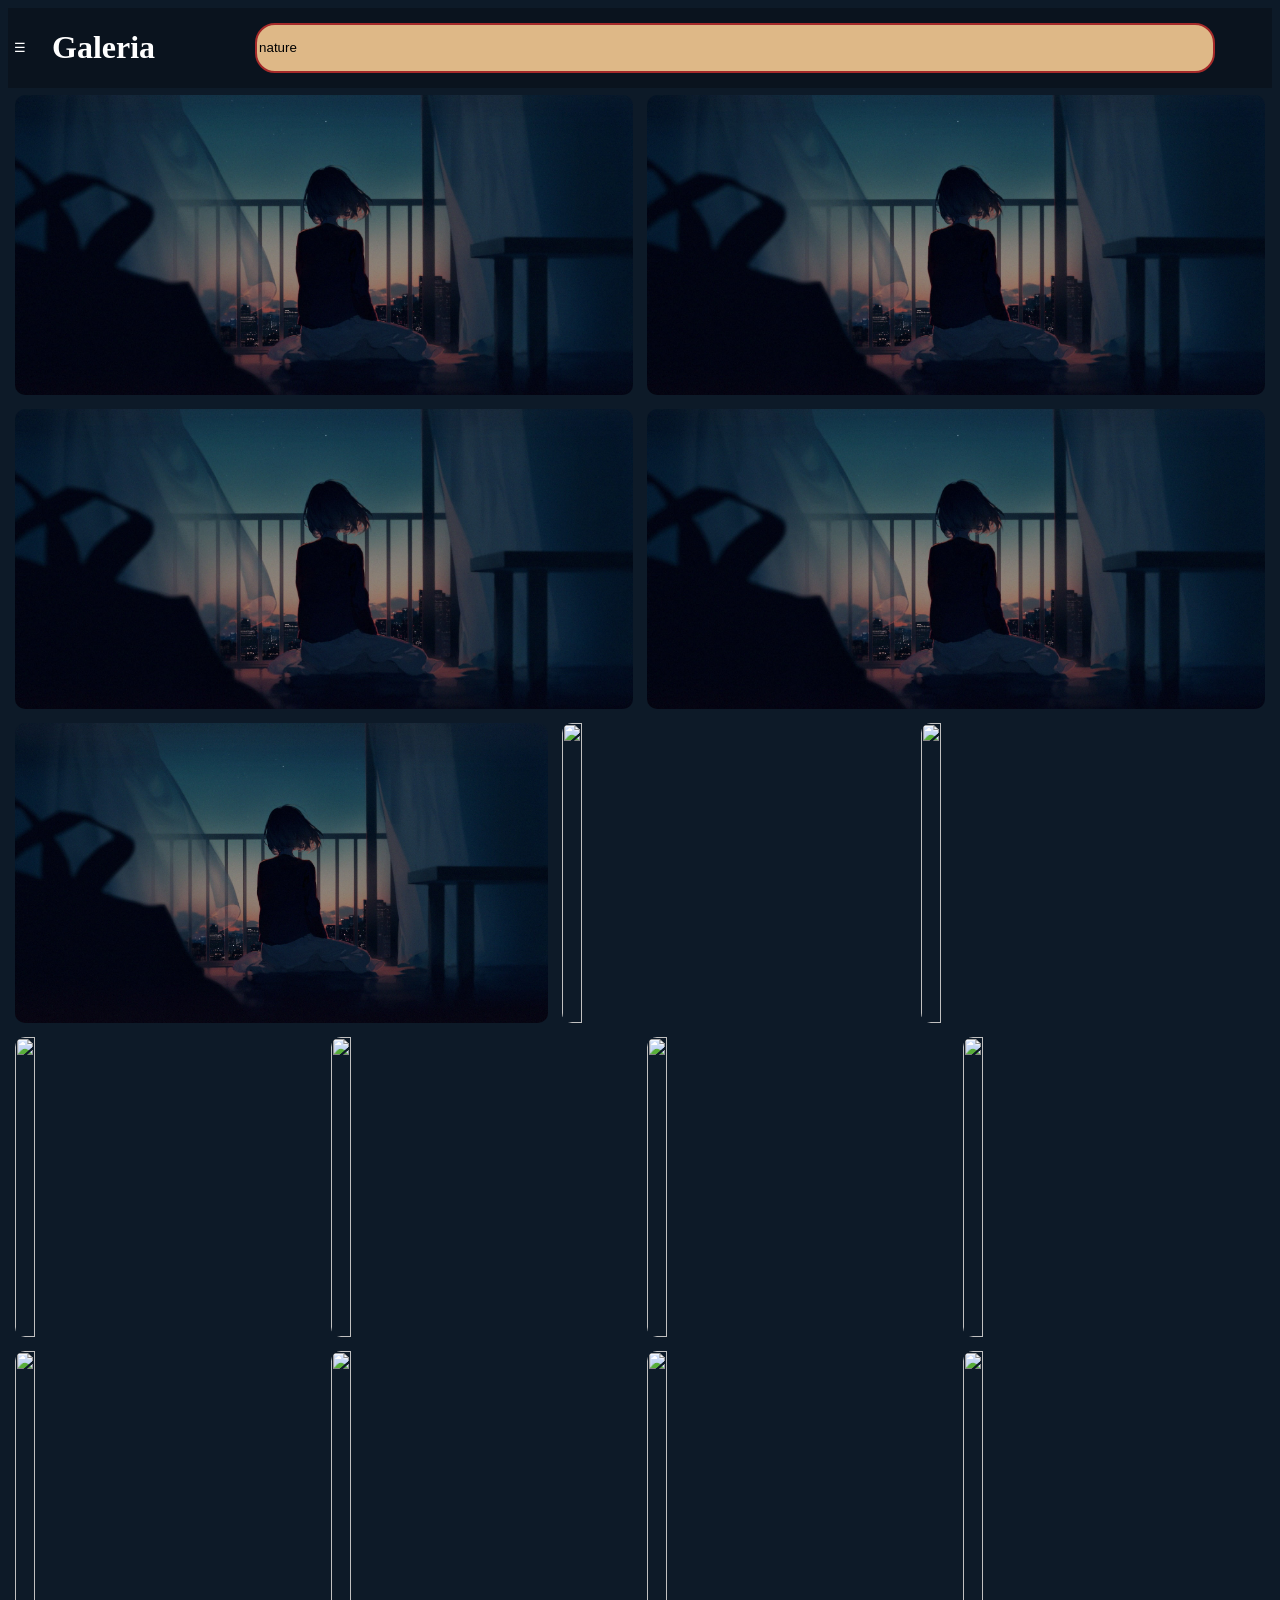
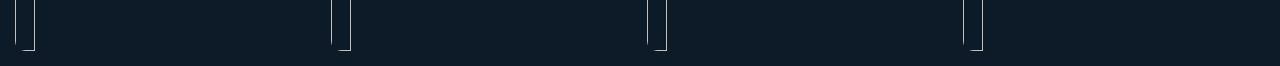
==== website/index.html @ 6a7b370f "Adds image gallery web app with sidebar, search, and FAQ Introduces a user-friendly gallery platform" ====
<!DOCTYPE html>
<html>
<head>
	<meta charset="utf-8">
	<meta name="viewport" content="width=device-width, initial-scale=1">
	<title>Galeria</title>
	<link rel="stylesheet" href="style.css">
</head>
<body>
	<header>
		<div class="header">
			<button class= "siber-btn" id = "sidebar-btn">&#9776;</button>
			<h1 class="header-text">Galeria</h1>
			<div class="search-field">
				<form>
					<input for="search-field" type="text" id="search-field" placeholder="Suche einen Bild:" value="nature">
				</form>
			</div>
		</div>	
	</header>
	<main id="main">
		<div class="sidebar">
			<nav>
				<ul>
					<li class = "sidebarli"><a class="sidebarlink" href="index.html">Home</a></li>
					<li class = "sidebarli"><a class="sidebarlink" href="unterseiten/ihreFotos.html">Ihre Fotos</a></li>
					<li class = "sidebarli"><a class="sidebarlink" href="unterseiten/Profil.html">Profil</a></li>
					<li class = "sidebarli"><a class="sidebarlink" href="unterseiten/FAQ.html">FAQ</a></li>
				</ul>
			</nav>
		</div>
		<div class="content" id="content">
			
		</div>

		<div id="photo-preview">
			<button id="close-btn">&times;</button>
			<button id="like-btn">&hearts;</button>
		</div>
	</main>
	<footer>
	</footer>
	<script type="module" src="script.js"></script>
</body>
</html>
---- website/style.css ----
:root{
	--main-bg-color: rgb(13, 26, 40, 1.0);
	--main-hd-color: rgb(10, 19, 30);
	--main-font-color: white;
}





body{
	background-color: var(--main-bg-color);
}


#photo-preview{
	position: fixed;
	background: none;
	display: none;
	justify-content: center;
	align-items: center;
	min-height: 100vh;
	min-width: 100vw;
	top: 0;
	z-index: 100;
	backdrop-filter: blur(8px); /* KI hat geholfen die backdrop.filter statement zu finden*/
}

#preview-img{	
	position: absolute;
	height: 75vh;
	width: 75vw;
	border-radius: 20px;

}

#close-btn{
	position: absolute;
	top: 5vh;
	right: 5vw;
	background: none;
	border: none;
	color: var(--main-font-color);
	font-size: 2rem;
}


#like-btn{
	position: relative;
	top: 39vh;
	left: 36vw;
	font-size: 3rem;
	background: none;
	border: none;
	color: white;
}
#like-btn.active{
	color: red;
}



.content{
	background-color: var(--main-bg-color);;
	color: var(--main-font-color);
	display: flex;
	flex-wrap: wrap;
	transition: 0.6s cubic-bezier(0.65, 0, 0.35, 1); /*kann nicht erklären komplett */
}






.contentFAQ{
	background-color: var(--main-bg-color);;
	color: var(--main-font-color);
	text-align: center;
	max-width: 450px;
	transform: translateX(35vw);
}

.contentFAQ-h3{
	padding-top: 15px;
}

.contentFAQ-p-inspiration{
	text-align: left;
	margin-left: 7vw;
}

#FAQ-a{
	text-decoration: none;
	color: var(--main-font-color);
}

#FAQ-a:hover{
	color: gray;
}

.p-danke{
	padding-top: 30px;
}


.contentFAQ-inspiration-ul{
	text-align: left;
	margin-left: 5vw;
}


.header{
	display: flex;
	background-color: var(--main-hd-color);
}

.headerFAQ{
	display: flex;
	background-color: var(--main-hd-color);
	text-align: center;
}



.header-text{
	color: var(--main-font-color);
	margin-left: 20px;
}

.header-textFAQ{
	transform: translateX(41vw);
	color: var(--main-font-color);
}




.search-field{
	margin: auto 100px;
	color: var(--main-font-color);
}

#search-field{
	width: 75vw;
	height: 50px;
	box-sizing: border-box;
	border: 2px solid brown;
	border-radius: 20px	;
	background-color: burlywood;
}


.img{
	flex: 1 0 300px; 
	height: 300px;
	max-width: 800px;
	aspect-ratio: 16 / 9;   
	object-fit: cover;
    border-radius: 10px;
    cursor: pointer;
	margin: 7px;

	border-radius: 10px	;
}
/* */
.img:hover{
	cursor: pointer;
}


/* 
================
sidebar
================
 */

#sidebar-btn{
	background: none;
	color: var(--main-font-color);
	border: none;
}

#sidebar-btn:hover{
	color: gray;
}

.sidebar{
	position: fixed;
	width: 175px;
	height: 100vh;
	background-color: rgb(13, 26, 40, 1.0);
	color: var(--main-font-color);

	border-right: 4px solid darkgray;

	transform: translateX(-110%);
	transition: 0.6s cubic-bezier(0.65, 0, 0.35, 1); /*kann nicht erklären komplett */
}

.sidebar.active{
	transform: translateX(0);
}


.sidebarli{
	list-style: none;
	padding: 10px;
}

.sidebarlink{
	color: var(--main-font-color);
	text-decoration-line: none;
}	

.sidebarlink:hover{
	color: gray;
}
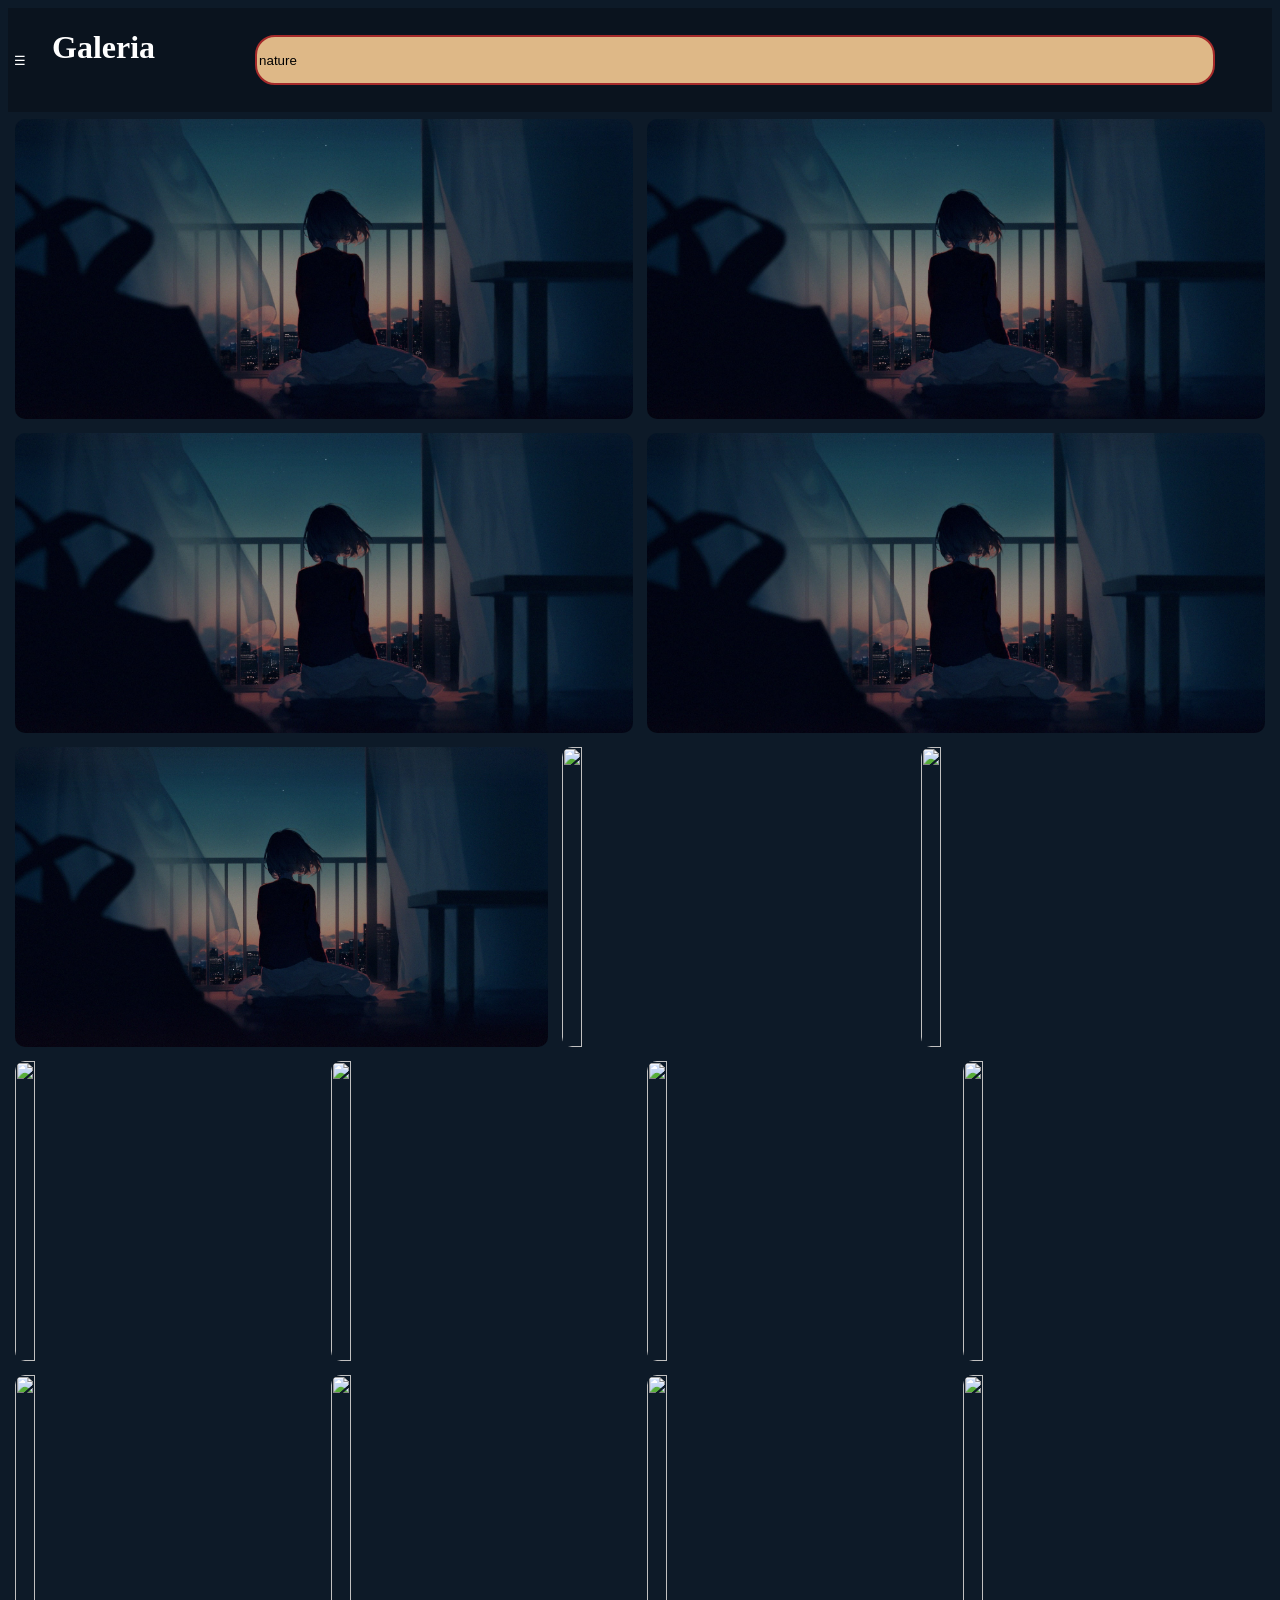
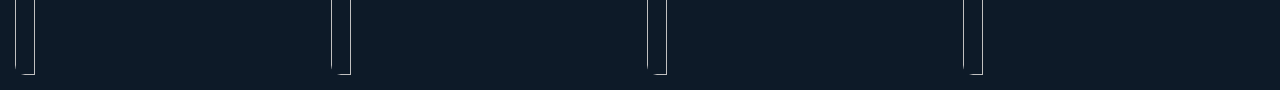
==== commit e0686655: "Adds profile placeholder image and updates related HTML and CSS for consistent styling" ====
--- a/website/index.html
+++ b/website/index.html
@@ -16,6 +16,7 @@
 					<input for="search-field" type="text" id="search-field" placeholder="Suche einen Bild:" value="nature">
 				</form>
 			</div>
+			<a href="unterseiten/Profil.html"><img src="../icons/profilePlaceholder.png" alt="profile placeholder image" id="profile-img"></a>
 		</div>	
 	</header>
 	<main id="main">
--- a/website/style.css
+++ b/website/style.css
@@ -109,6 +109,11 @@
 	margin-left: 5vw;
 }
 
+#profile-img{
+	max-width: 100px;
+	max-height: 100px;
+
+}
 
 .header{
 	display: flex;
